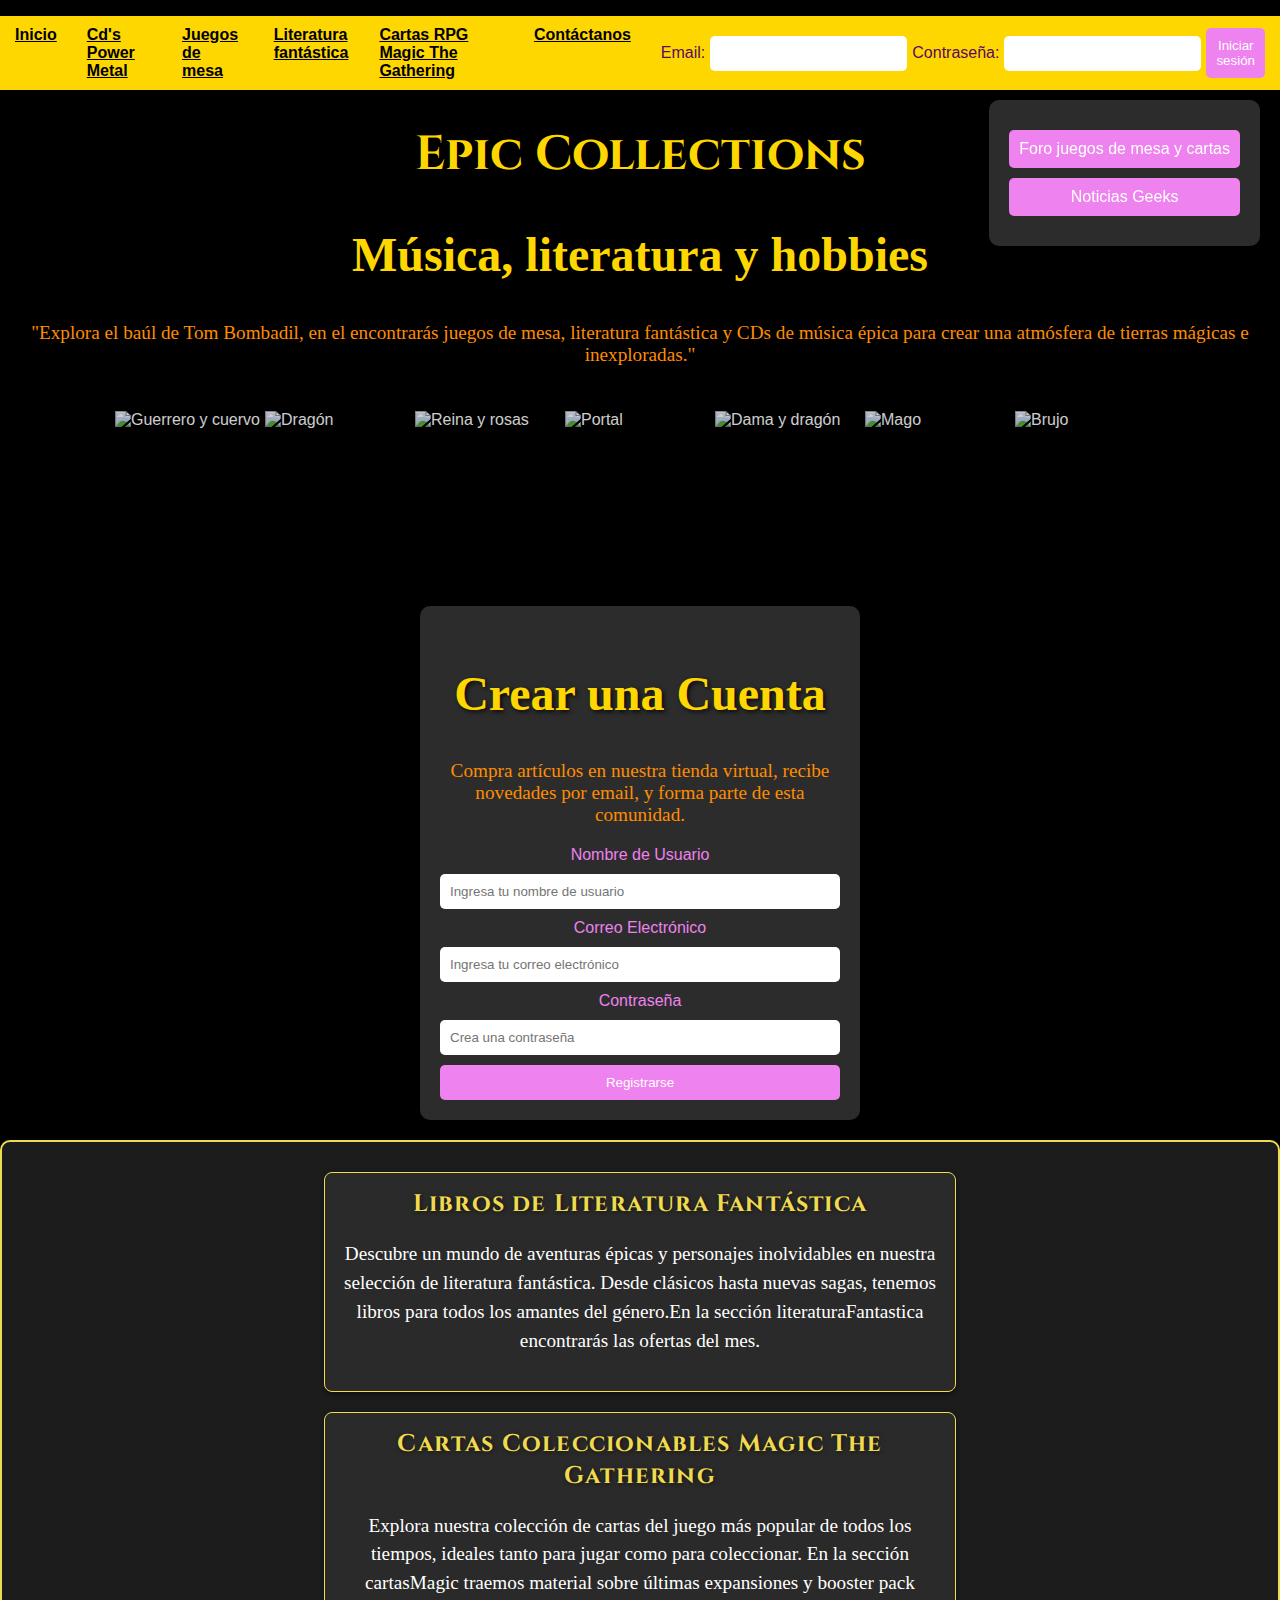
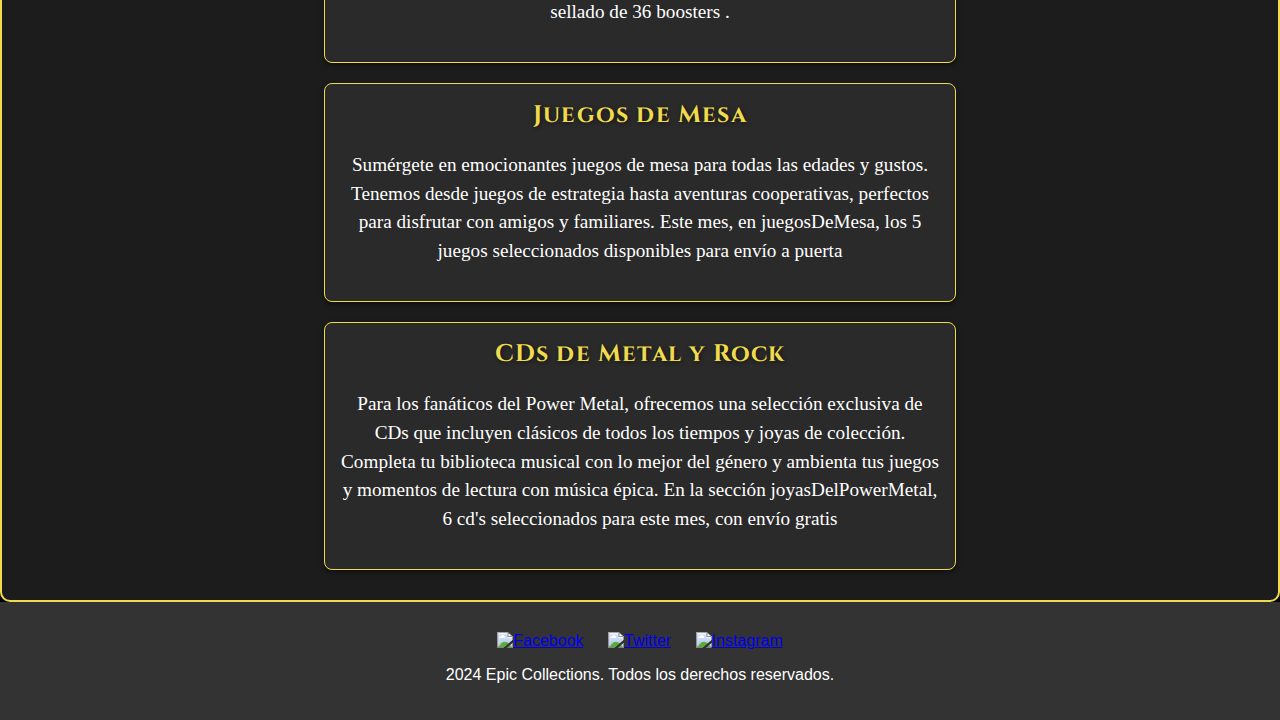
==== index.html @ 6d38829a "Subiendo página" ====
<!DOCTYPE html>
<html lang="es">
  <head>
    <title>Epic Collections</title>
    <link rel="stylesheet" href="styles.css" />
    <link
      href="https://fonts.googleapis.com/css2?family=Cinzel:wght@700&display=swap"
      rel="stylesheet"
    />
    <meta charset="UTF-8" />
    <meta name="viewport" content="width=device-width, initial-scale=1.0" />
    <meta
      name="description"
      content="esta página trata sobre compra y venta de coleccionables y hobbies"
    />
    <meta name="keywords" content="cds,juegos,cartas,colecciones" />
    <meta name="author" content="Ing.Tomas" />
  </head>
  <body>
    <header>
      <nav>
        <ul class="nav-bar">
          <li><a href="index.html">Inicio</a></li>
          <li><a href="cdsMetal&Rock.html">Cd's Power Metal</a></li>
          <li><a href="juegosDeMesa.html">Juegos de mesa</a></li>
          <li><a href="literaturaFantastica.html">Literatura fantástica</a></li>
          <li>
            <a href="cartasColeccionables.html"
              >Cartas RPG Magic The Gathering</a
            >
          </li>
          <li><a href="Contactanos.html">Contáctanos</a></li>
          <li class="login-container">
            <form id="login-form">
              <label for="email">Email:</label>
              <input type="email" id="email" name="email" required />
              <label for="password">Contraseña:</label>
              <input type="password" id="password" name="password" required />
              <button type="submit">Iniciar sesión</button>
            </form>
          </li>
        </ul>
      </nav>
    </header>
    <main>
      <h1 class="title">Epic Collections</h1>
      <h2 class="h2">Música, literatura y hobbies</h2>
      <p class="parrafo">
        "Explora el baúl de Tom Bombadil, en el encontrarás juegos de mesa,
        literatura fantástica y CDs de música épica para crear una atmósfera de
        tierras mágicas e inexploradas."
      </p>
      <section class="gallery">
        <img
          class="gallery__a"
          src="/Users/usuario/Desktop/curso front 2024/proyecto/images/a.jpg"
          alt="Guerrero y cuervo"
        />
        <img
          class="gallery__a"
          src="/Users/usuario/Desktop/curso front 2024/proyecto/images/b.jpg"
          alt="Dragón"
        />
        <img
          class="gallery__a"
          src="/Users/usuario/Desktop/curso front 2024/proyecto/images/c.jpg"
          alt="Reina y rosas"
        />
        <img
          class="gallery__a"
          src="/Users/usuario/Desktop/curso front 2024/proyecto/images/d.jpg"
          alt="Portal"
        />
        <img
          class="gallery__a"
          src="/Users/usuario/Desktop/curso front 2024/proyecto/images/e.jpg"
          alt="Dama y dragón"
        />
        <img
          class="gallery__a"
          src="/Users/usuario/Desktop/curso front 2024/proyecto/images/f.jpg"
          alt="Mago"
        />
        <img
          class="gallery__a"
          src="/Users/usuario/Desktop/curso front 2024/proyecto/images/i.jpg"
          alt="Brujo"
        />
      </section>

      <section id="registro">
        <h2 class="h2">Crear una Cuenta</h2>
        <p class="parrafo">
          Compra artículos en nuestra tienda virtual, recibe novedades por
          email, y forma parte de esta comunidad.
        </p>
        <form
          action="https://formspree.io/f/xeoqaezz"
          method="post"
          class="form-registro"
        >
          <label for="username">Nombre de Usuario</label>
          <input
            type="text"
            id="username"
            name="username"
            placeholder="Ingresa tu nombre de usuario"
            required
          />

          <label for="email">Correo Electrónico</label>
          <input
            type="email"
            id="email"
            name="email"
            placeholder="Ingresa tu correo electrónico"
            required
          />

          <label for="password">Contraseña</label>
          <input
            type="password"
            id="password"
            name="password"
            placeholder="Crea una contraseña"
            required
          />

          <button type="submit">Registrarse</button>
        </form>
      </section>

      <section id="categorias">
        <article>
          <h3 class="h3">Libros de Literatura Fantástica</h3>
          <p class="parrafo">
            Descubre un mundo de aventuras épicas y personajes inolvidables en
            nuestra selección de literatura fantástica. Desde clásicos hasta
            nuevas sagas, tenemos libros para todos los amantes del género.En la
            sección literaturaFantastica encontrarás las ofertas del mes.
          </p>
        </article>

        <article>
          <h3>Cartas Coleccionables Magic The Gathering</h3>
          <p class="parrafo">
            Explora nuestra colección de cartas del juego más popular de todos
            los tiempos, ideales tanto para jugar como para coleccionar. En la
            sección cartasMagic traemos material sobre últimas expansiones y
            booster pack sellado de 36 boosters .
          </p>
        </article>

        <article>
          <h3>Juegos de Mesa</h3>
          <p class="parrafo">
            Sumérgete en emocionantes juegos de mesa para todas las edades y
            gustos. Tenemos desde juegos de estrategia hasta aventuras
            cooperativas, perfectos para disfrutar con amigos y familiares. Este
            mes, en juegosDeMesa, los 5 juegos seleccionados disponibles para
            envío a puerta
          </p>
        </article>

        <article>
          <h3>CDs de Metal y Rock</h3>
          <p class="parrafo">
            Para los fanáticos del Power Metal, ofrecemos una selección
            exclusiva de CDs que incluyen clásicos de todos los tiempos y joyas
            de colección. Completa tu biblioteca musical con lo mejor del género
            y ambienta tus juegos y momentos de lectura con música épica. En la
            sección joyasDelPowerMetal, 6 cd's seleccionados para este mes, con
            envío gratis
          </p>
        </article>
      </section>
    </main>

    <aside id="aside">
      <a
        href="https://www.mediavida.com/foro/juegos-mesa-rol"
        target="_blank"
        class="button"
        >Foro juegos de mesa y cartas</a
      >
      <a
        href="https://culturageek.com.ar/category/tecnoticias/"
        target="_blank"
        class="button"
        >Noticias Geeks</a
      >
    </aside>

    <footer class="footer">
        <div class="social-media">
            <a href="https://www.facebook.com" target="_blank"><img src="/Users/usuario/Desktop/curso front 2024/proyecto/images/facebook.png" alt="Facebook"></a>
            <a href="https://www.twitter.com" target="_blank"><img src="/Users/usuario/Desktop/curso front 2024/proyecto/images/gorjeo.png" alt="Twitter"></a>
            <a href="https://www.instagram.com" target="_blank"><img src="/Users/usuario/Desktop/curso front 2024/proyecto/images/instagram.png" alt="Instagram"></a>
            
        </div>
      <p class="parrafoFinal">
        2024 Epic Collections. Todos los derechos reservados.
    </footer>
  </body>
</html>
---- styles.css ----
header {
    background-color: #000;
}

.nav-bar {
    list-style: none;
    display: flex;
    justify-content: center;
    padding: 10px 0;
    background-color: #FFD700;
}

.nav-bar li {
    margin: 0 15px;
}

.nav-bar a {
    text-decoration: underline;
    color: #000;
    font-weight: bold;
    transition: color 0.3s;
}

.nav-bar a:hover {
    color: #FF4500;
}

@media (max-width: 768px) {
    .nav-bar {
        flex-direction: column;
        align-items: center;
    }

    .nav-bar li {
        margin: 10px 0;
    }
}

.login-container {
    display: flex;
    align-items: center;
}

#login-form {
    display: flex;
    flex-direction: row;
    align-items: center;
    gap: 5px;
}

@media (max-width: 600px) {
    #login-form {
        flex-direction: column; 
        align-items: stretch; 
    }

    input, button {
        width: 100%; 
        margin-bottom: 10px; 
    }
}

#login-form label {
    color: rgb(90, 9, 90);
}

input {
    padding: 5px;
}

button {
    padding: 5px 10px;
}


@media (min-width: 601px) and (max-width: 900px) {
    #login-form {
        flex-direction: row; 
        gap: 10px; 
    }

    input, button {
        width: auto; 
    }
}

.gallery {
    display: flex;
    justify-content: center;
    align-items: center;
    width: 100%;
    height: 200px;
    overflow-x: auto;
}

.gallery__a {
    width: 150px;
    height: 150px;
    object-fit: cover;
    opacity: 0.8;
    transition: width 0.5s ease, opacity 0.5s ease;
    margin: 0;
}

.gallery__a:hover {
    width: 300px;
    opacity: 1;
    filter: contrast(120%);
}

body {
    background-color: black;
    color: white;
    margin: 0;
    font-family: Arial, sans-serif;
}

h1 {
    font-family: 'Cinzel', serif;
    font-size: 3em;
    text-align: center;
    color: gold;
    text-shadow: 2px 2px 4px rgba(0, 0, 0, 0.8);
    animation: epicMovement 2s infinite alternate;
}

@keyframes epicMovement {
    0% {
        transform: translateY(0);
    }

    100% {
        transform: translateY(-10px);
    }
}

.h2 {

    font-family: 'Times new roman', serif;
    font-size: 3em;
    text-align: center;
    color: gold;
    text-shadow: 2px 2px 4px rgba(0, 0, 0, 0.8);
}

.parrafo {
    text-align: center;
    font-family: 'Georgia', 'Times New Roman', serif;
    color: #FF8C00;
    font-size: 1.2em;
    margin: 20px 0;

}

#registro {
    background-color: #2c2c2c;
    color: white;
    border-radius: 10px;
    box-shadow: 0 4px 10px rgba(0, 0, 0, 0.5);
    padding: 20px;
    max-width: 400px;
    margin: 20px auto;
    text-align: center;
}

.form-registro {
    display: flex;
    flex-direction: column;
    gap: 10px;
}

label {
    color: violet;
}

input {
    padding: 10px;
    border: none;
    border-radius: 5px;
}

button {
    padding: 10px;
    background-color: violet;
    color: white;
    border: none;
    border-radius: 5px;
    cursor: pointer;
}

button:hover {
    background-color: #7f7fff;
}

#categorias {
    display: flex;
    flex-direction: column;
    align-items: center;
    padding: 20px;
    background-color: #1c1c1c;
    border: 2px solid #f0db4f;
    border-radius: 10px;
}

#categorias article {
    background-color: #2a2a2a;
    border: 1px solid #f0db4f;
    border-radius: 8px;
    padding: 15px;
    text-align: center;
    color: white;
    box-shadow: 0 2px 5px rgba(0, 0, 0, 0.5);
    width: 100%;
    max-width: 600px;
    margin: 10px 0;
}

#categorias h3 {
    color: #f0db4f;
    margin-bottom: 10px;
}

#categorias p {
    color: #ffffff;
    line-height: 1.5;
}

@media (max-width: 600px) {
    #categorias {
        padding: 10px;
    }

    #categorias article {
        padding: 10px;
    }
}


#aside {
    background-color: #2c2c2c;
    color: white;
    border-radius: 10px;
    box-shadow: 0 4px 10px rgba(0, 0, 0, 0.5);
    padding: 20px;
    max-width: 300px;
    position: fixed;
    top: 100px;
    right: 20px;
}

.button {
    display: block;
    padding: 10px;
    margin: 10px 0;
    background-color: violet;
    color: white;
    text-align: center;
    border-radius: 5px;
    text-decoration: none;
    transition: background-color 0.3s;
}

.button:hover {
    background-color: #7f7fff;
}

@media (max-width: 600px) {
    #aside {
        position: relative;
        max-width: none;
        margin: 0 auto;
        top: 20px;
        right: 0;
        width: 90%;
    }
}

.pieDePagina {
    background-color: #1c1c1c;
    color: #f0db4f;
    text-align: center;
    padding: 20px;
    position: relative;
    bottom: 0;
    width: 100%;
    box-shadow: 0 -2px 5px rgba(0, 0, 0, 0.5);
}




.articulo-genero {
    max-width: 100%;
    margin: 20px auto;
    padding: 20px;
    background-color: #333;
    border: 2px solid #555;
    border-radius: 10px;
    box-shadow: 0 4px 8px rgba(0, 0, 0, 0.5);
    color: #ddd;
    text-align: center;
}

.articulo-genero h3 {
    color: #ffae42;
    font-size: 24px;
    margin-bottom: 15px;
}

.articulo-genero p {
    font-size: 16px;
    line-height: 1.6;
    color: #ccc;
}

@media (max-width: 768px) {
    .articulo-genero {
        padding: 15px;
    }

    .articulo-genero h3 {
        font-size: 20px;
    }

    .articulo-genero p {
        font-size: 14px;
    }
}

#cds {
    display: flex;
    flex-direction: column;
    gap: 20px;
    padding: 20px;
}

.cd {
    display: flex;
    flex-direction: column;
    background-color: #222;
    border-radius: 8px;
    box-shadow: 0 4px 8px rgba(0, 0, 0, 0.5);
    padding: 15px;
    width: 100%;
}

.cd-header {
    display: flex;
    align-items: center;
    gap: 15px;
}

.cd-header img {
    width: 100px;
    border-radius: 8px;
}

.cd-header h3 {
    color: #ffb700;
    font-size: 1.2em;
    margin: 0;
}

.reseña {
    background-color: #333;
    border: 2px solid #555;
    border-radius: 5px;
    padding: 10px;
    margin: 15px 0;
}

.reseña p {
    font-size: 0.9em;
    color: #ccc;
}

.precio {
    display: flex;
    align-items: center;
    justify-content: space-between;
}

.precio p {
    color: #ff5733;
    font-size: 1.2em;
    font-weight: bold;
}

.precio button {
    background-color: #ffb700;
    border: none;
    border-radius: 5px;
    color: #000;
    padding: 8px 15px;
    cursor: pointer;
    transition: background 0.3s;
}

.precio button:hover {
    background-color: #ff5733;
    color: #fff;
}

@media (max-width: 768px) {
    .cd-header, .precio {
        flex-direction: column;
        text-align: center;
    }
}



#libros {
    display: flex;
    flex-direction: column;
    gap: 20px;
    padding: 20px;
}

.libro {
    display: flex;
    flex-direction: column;
    background-color: #222;
    border-radius: 8px;
    box-shadow: 0 4px 8px rgba(0, 0, 0, 0.5);
    padding: 15px;
    width: 100%;
}

.lib-header {
    display: flex;
    align-items: center;
    gap: 15px;
}

.lib-header img {
    width: 100px;
    border-radius: 8px;
}

.lib-header h3 {
    color: #ffb700;
    font-size: 1.2em;
    margin: 0;
}

.reseña {
    background-color: #333;
    border: 2px solid #555;
    border-radius: 5px;
    padding: 10px;
    margin: 15px 0;
}

.reseña p {
    font-size: 0.9em;
    color: #ccc;
}

.precio {
    display: flex;
    align-items: center;
    justify-content: space-between;
}

.precio p {
    color: #ff5733;
    font-size: 1.2em;
    font-weight: bold;
}

.precio button {
    background-color: #ffb700;
    border: none;
    border-radius: 5px;
    color: #000;
    padding: 8px 15px;
    cursor: pointer;
    transition: background 0.3s;
}

.precio button:hover {
    background-color: #ff5733;
    color: #fff;
}

@media (max-width: 768px) {
    .cd-header, .precio {
        flex-direction: column;
        text-align: center;
    }
}


#Juegos {
    display: flex;
    flex-direction: column;
    gap: 20px;
    padding: 20px;
    width: 100%;
}

.juego {
    display: flex;
    flex-direction: column;
    background-color: #222;
    border-radius: 8px;
    box-shadow: 0 4px 8px rgba(0, 0, 0, 0.5);
    padding: 15px;
    width: 100%;
    box-sizing: border-box;
}

.game-header {
    display: flex;
    align-items: center;
    gap: 15px;
}

.game-header img {
    width: 90px;
    border-radius: 8px;
}

.game-header h3 {
    color: #ffb700;
    font-size: 1.3em;
    margin: 0;
    font-family: 'Courier New', Courier, monospace;
}

.reseña {
    background-color: #333;
    border: 2px solid #555;
    border-radius: 5px;
    padding: 10px;
    margin-top: 10px;
}

.reseña p {
    font-size: 0.9em;
    color: #ccc;
}

.precio {
    display: flex;
    align-items: center;
    justify-content: space-between;
    margin-top: 15px;
}

.precio p {
    color: #ff5733;
    font-size: 1.2em;
    font-weight: bold;
}

.precio button {
    background-color: #ffb700;
    border: none;
    border-radius: 5px;
    color: #000;
    padding: 8px 15px;
    cursor: pointer;
    transition: background 0.3s;
}

.precio button:hover {
    background-color: #ff5733;
    color: #fff;
}

@media (max-width: 768px) {
    .game-header, .precio {
        flex-direction: column;
        text-align: center;
    }

    .game-header img {
        width: 70px;
    }
}


#cards {
    display: flex;
    flex-direction: column;
    gap: 20px;
    padding: 20px;
    width: 100%;
}

.card {
    display: flex;
    flex-direction: column;
    background-color: #222;
    border-radius: 8px;
    box-shadow: 0 4px 8px rgba(0, 0, 0, 0.5);
    padding: 15px;
    width: 100%;
    box-sizing: border-box;
    margin-bottom: 20px;
}

.card-header {
    display: flex;
    align-items: center;
    gap: 15px;
}

.card-header img {
    width: 90px;
    border-radius: 8px;
}

.card-header h3 {
    color: #ffb700;
    font-size: 1.3em;
    margin: 0;
    font-family: 'Courier New', Courier, monospace;
}

.card-header p {
    font-size: 0.9em;
    color: #ccc;
    margin-top: 5px;
}

.precio {
    display: flex;
    align-items: center;
    justify-content: space-between;
    margin-top: 15px;
}

.precio p {
    color: #ff5733;
    font-size: 1.2em;
    font-weight: bold;
}

.precio button {
    background-color: #ffb700;
    border: none;
    border-radius: 5px;
    color: #000;
    padding: 8px 15px;
    cursor: pointer;
    transition: background 0.3s;
}

.precio button:hover {
    background-color: #ff5733;
    color: #fff;
}

@media (max-width: 768px) {
    .card-header, .precio {
        flex-direction: column;
        text-align: center;
    }

    .card-header img {
        width: 70px;
    }
}


h3 {
    font-family: 'Cinzel', serif;
    color: #ffb700;
    font-size: 1.5em;
    font-weight: 700;
    text-shadow: 1px 1px 4px rgba(0, 0, 0, 0.6);
    letter-spacing: 0.05em;
    margin: 0;
    transition: transform 0.3s ease, color 0.3s ease;
}

h3:hover {
    color: #ff8c00;
    transform: scale(1.05);
}


.contact-form {
    background-color: #f9f9f9; 
    border: 2px solid #ccc; 
    border-radius: 10px; 
    padding: 20px; 
    max-width: 400px; 
    margin: 20px auto; 
    box-shadow: 0 2px 10px rgba(0, 0, 0, 0.1);
}

.contact-form h2 {
    color: #333; 
}

.contact-form label {
    font-weight: bold; 
    margin-top: 10px; 
    display: block; 
}

.contact-form input,
.contact-form textarea {
    width: 100%; 
    padding: 10px; 
    margin-top: 5px; 
    border: 1px solid #ccc; 
    border-radius: 5px; 
    box-sizing: border-box; 
}

.contact-form button {
    background-color: #5cb85c; 
    color: white; 
    border: none; 
    padding: 10px; 
    border-radius: 5px; 
    cursor: pointer; 
    margin-top: 10px; 
    width: 100%; 
}

.contact-form button:hover {
    background-color: #4cae4c; 
}

.footer {
    margin-top: auto; 
    background-color: #333; 
    color: white; 
    text-align: center; 
    padding: 20px; 
}

.social-media {
    margin: 10px 0; 
}

.social-media img {
    width: 30px; 
    height: 30px; 
    margin: 0 10px; 
}

.map-container {
    flex: 1; 
    display: flex;
    justify-content: center;
}

.map-container iframe {
    max-width: 100%; 
    height: 250px; 
}

.final {

    text-align: center;
}
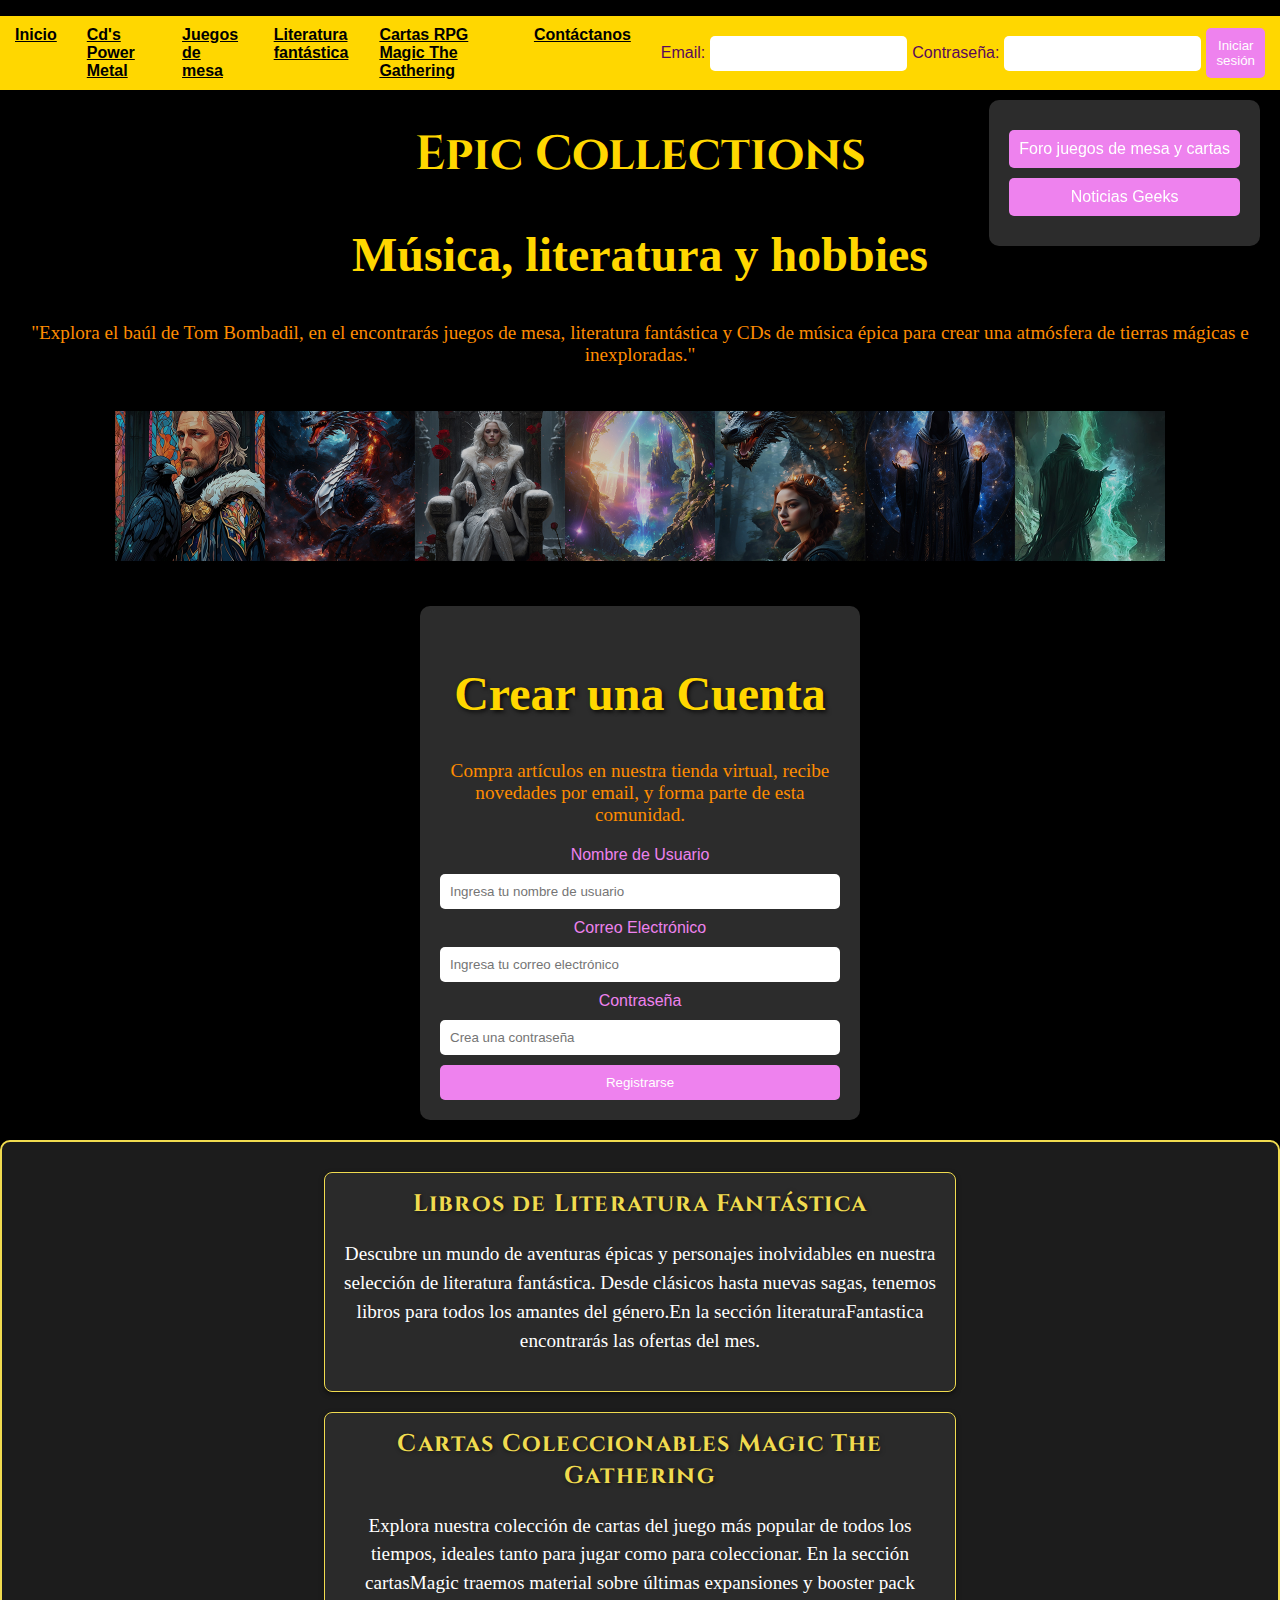
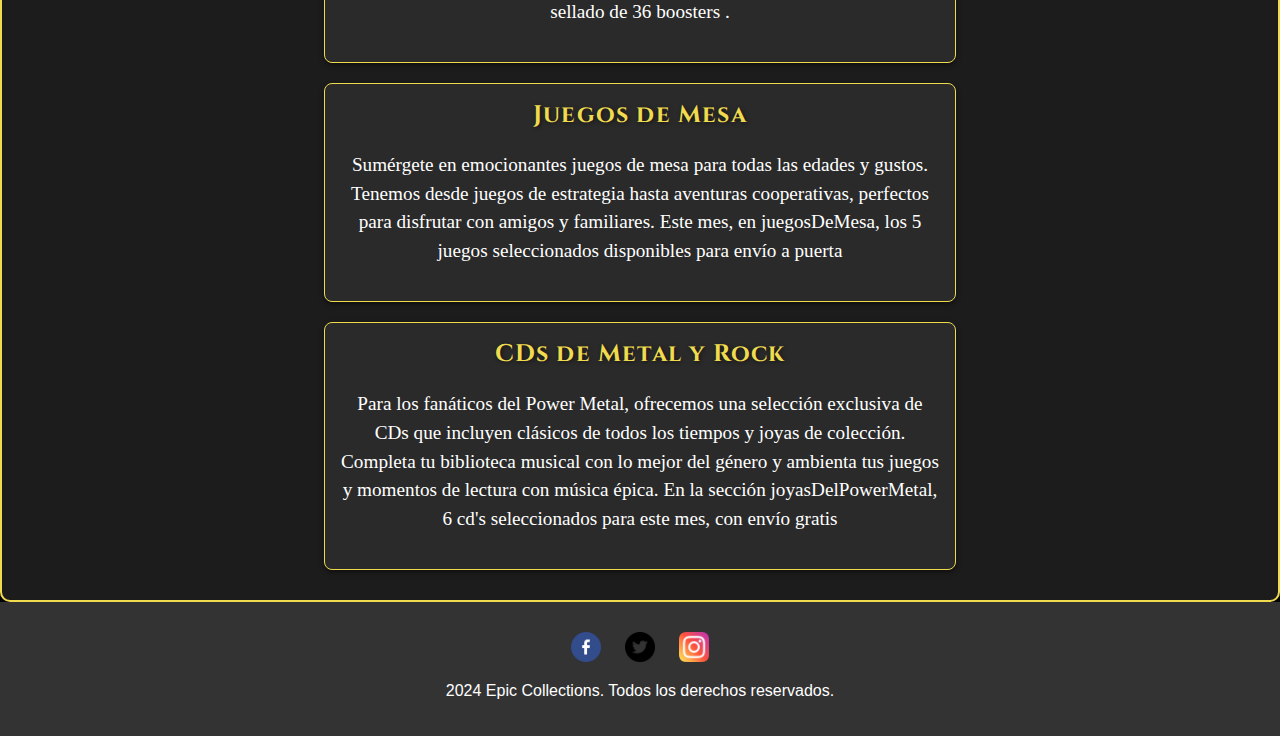
==== commit 7b78714c: "Update index.html" ====
--- a/index.html
+++ b/index.html
@@ -53,37 +53,37 @@
       <section class="gallery">
         <img
           class="gallery__a"
-          src="/Users/usuario/Desktop/curso front 2024/proyecto/images/a.jpg"
+          src="a.jpg"
           alt="Guerrero y cuervo"
         />
         <img
           class="gallery__a"
-          src="/Users/usuario/Desktop/curso front 2024/proyecto/images/b.jpg"
+          src="b.jpg"
           alt="Dragón"
         />
         <img
           class="gallery__a"
-          src="/Users/usuario/Desktop/curso front 2024/proyecto/images/c.jpg"
+          src="c.jpg"
           alt="Reina y rosas"
         />
         <img
           class="gallery__a"
-          src="/Users/usuario/Desktop/curso front 2024/proyecto/images/d.jpg"
+          src="d.jpg"
           alt="Portal"
         />
         <img
           class="gallery__a"
-          src="/Users/usuario/Desktop/curso front 2024/proyecto/images/e.jpg"
+          src="e.jpg"
           alt="Dama y dragón"
         />
         <img
           class="gallery__a"
-          src="/Users/usuario/Desktop/curso front 2024/proyecto/images/f.jpg"
+          src="f.jpg"
           alt="Mago"
         />
         <img
           class="gallery__a"
-          src="/Users/usuario/Desktop/curso front 2024/proyecto/images/i.jpg"
+          src="i.jpg"
           alt="Brujo"
         />
       </section>
@@ -193,9 +193,9 @@
 
     <footer class="footer">
         <div class="social-media">
-            <a href="https://www.facebook.com" target="_blank"><img src="/Users/usuario/Desktop/curso front 2024/proyecto/images/facebook.png" alt="Facebook"></a>
-            <a href="https://www.twitter.com" target="_blank"><img src="/Users/usuario/Desktop/curso front 2024/proyecto/images/gorjeo.png" alt="Twitter"></a>
-            <a href="https://www.instagram.com" target="_blank"><img src="/Users/usuario/Desktop/curso front 2024/proyecto/images/instagram.png" alt="Instagram"></a>
+            <a href="https://www.facebook.com" target="_blank"><img src="facebook.png" alt="Facebook"></a>
+            <a href="https://www.twitter.com" target="_blank"><img src="gorjeo.png" alt="Twitter"></a>
+            <a href="https://www.instagram.com" target="_blank"><img src="instagram.png" alt="Instagram"></a>
             
         </div>
       <p class="parrafoFinal">
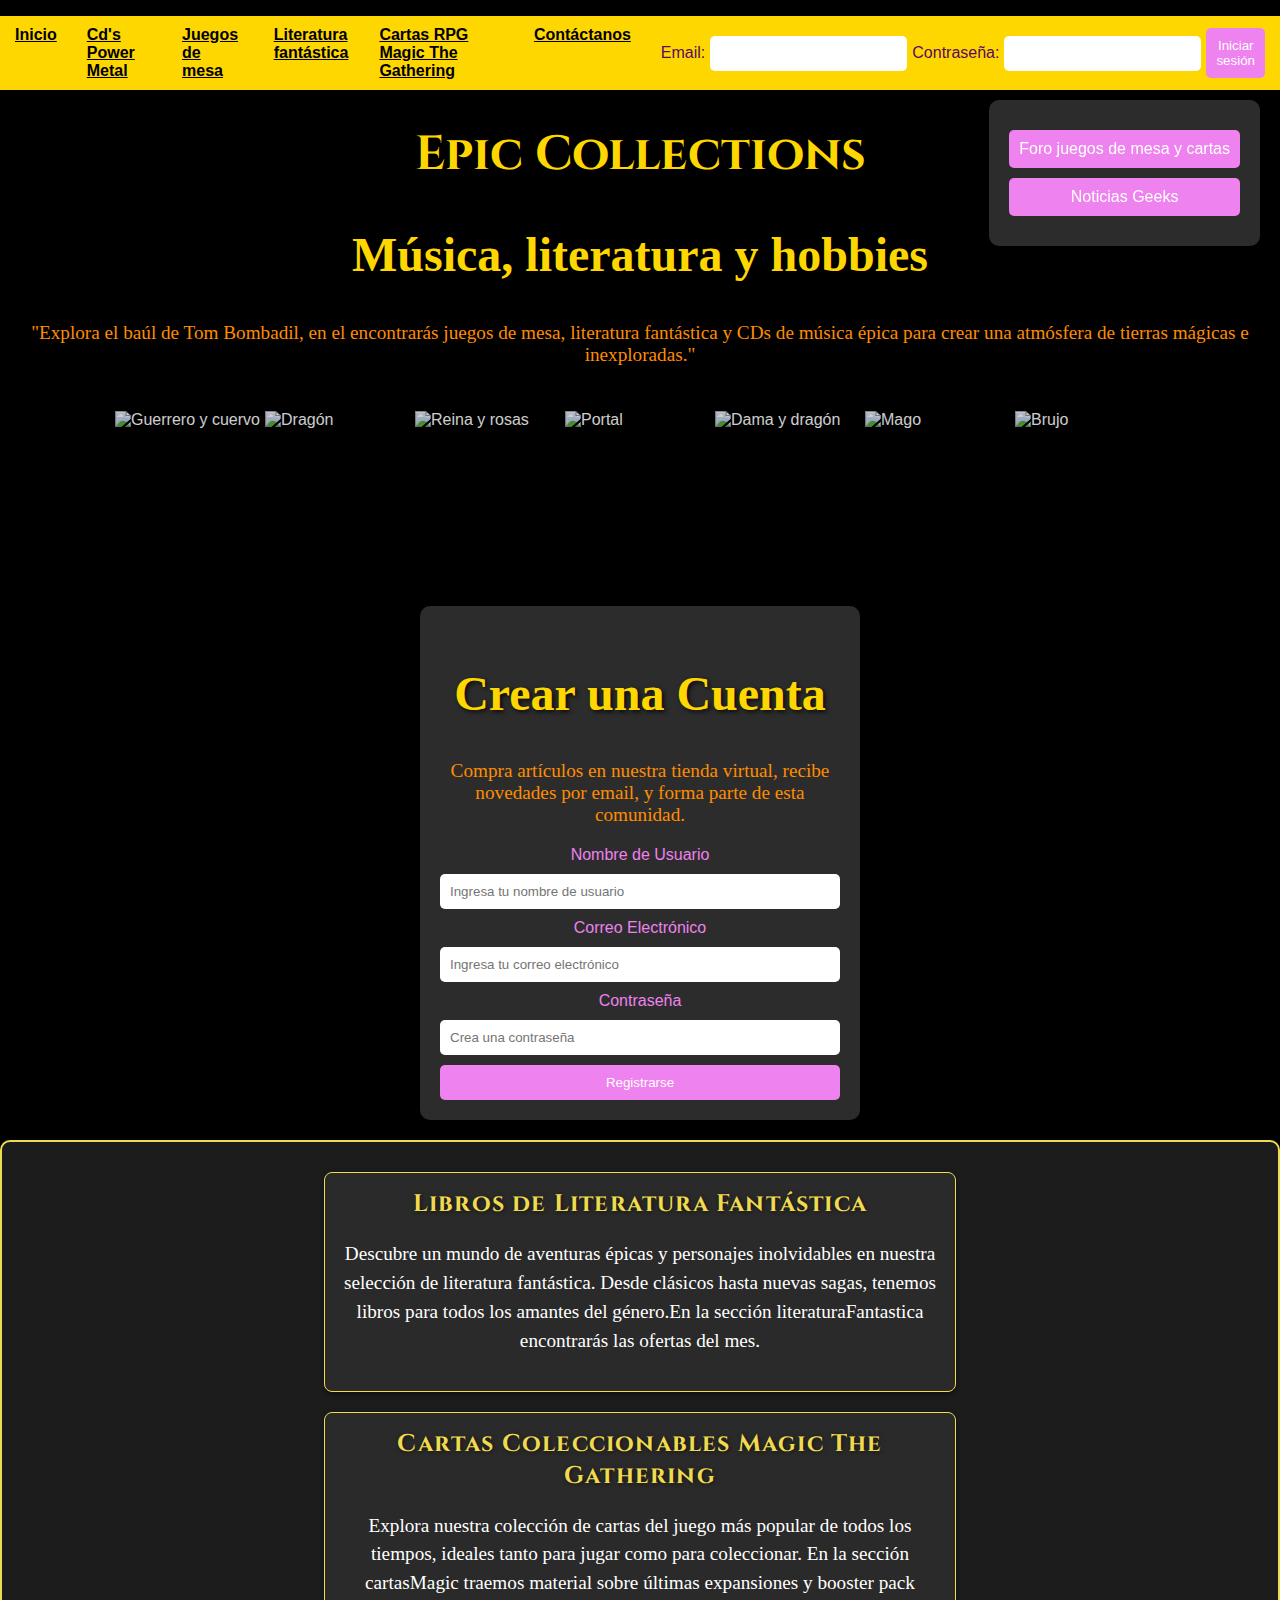
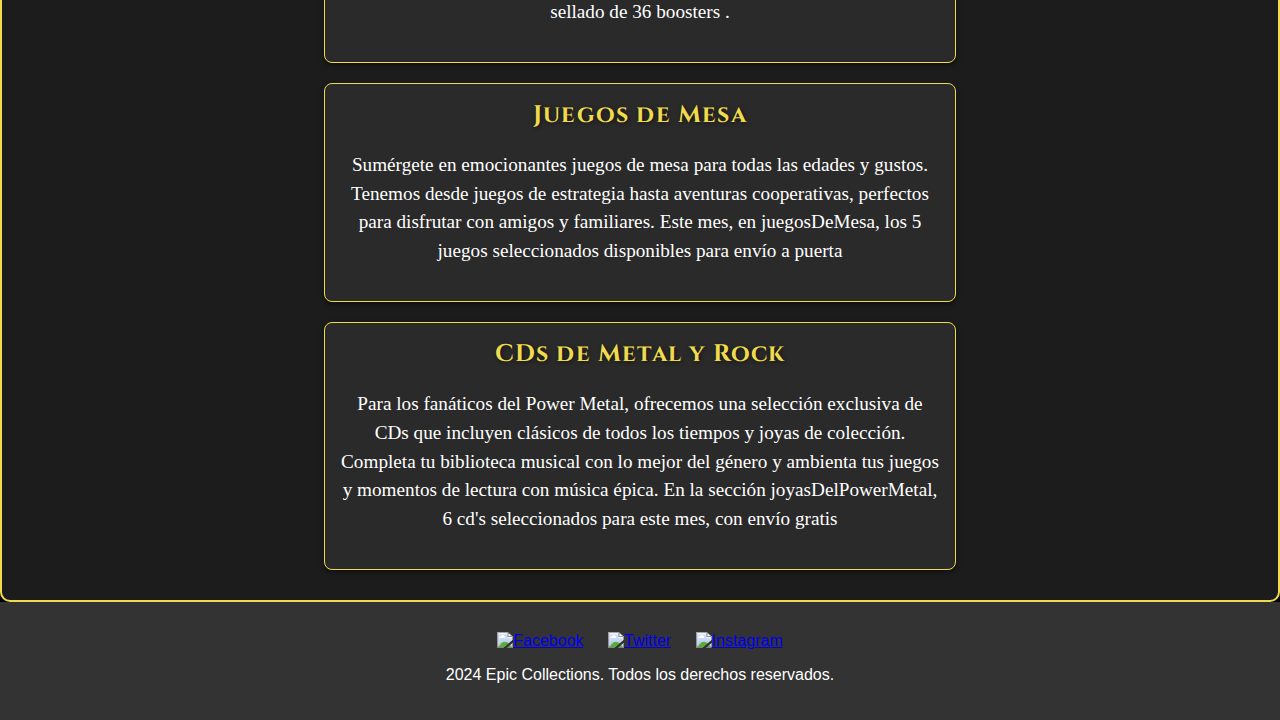
==== commit 45984e83: "Update index.html" ====
--- a/index.html
+++ b/index.html
@@ -2,19 +2,13 @@
 <html lang="es">
   <head>
     <title>Epic Collections</title>
-    <link rel="stylesheet" href="styles.css" />
-    <link
-      href="https://fonts.googleapis.com/css2?family=Cinzel:wght@700&display=swap"
-      rel="stylesheet"
-    />
-    <meta charset="UTF-8" />
-    <meta name="viewport" content="width=device-width, initial-scale=1.0" />
-    <meta
-      name="description"
-      content="esta página trata sobre compra y venta de coleccionables y hobbies"
-    />
-    <meta name="keywords" content="cds,juegos,cartas,colecciones" />
-    <meta name="author" content="Ing.Tomas" />
+    <link rel="stylesheet" href="styles.css">
+    <link href="https://fonts.googleapis.com/css2?family=Cinzel:wght@700&display=swap" rel="stylesheet">
+    <meta charset="UTF-8">
+    <meta name="viewport" content="width=device-width, initial-scale=1.0">
+    <meta name="description" content="esta página trata sobre compra y venta de coleccionables y hobbies">
+    <meta name="keywords" content="cds,juegos,cartas,colecciones">
+    <meta name="author" content="Ing.Tomas">
   </head>
   <body>
     <header>
@@ -24,18 +18,14 @@
           <li><a href="cdsMetal&Rock.html">Cd's Power Metal</a></li>
           <li><a href="juegosDeMesa.html">Juegos de mesa</a></li>
           <li><a href="literaturaFantastica.html">Literatura fantástica</a></li>
-          <li>
-            <a href="cartasColeccionables.html"
-              >Cartas RPG Magic The Gathering</a
-            >
-          </li>
+          <li><a href="cartasColeccionables.html">Cartas RPG Magic The Gathering</a></li>
           <li><a href="Contactanos.html">Contáctanos</a></li>
           <li class="login-container">
             <form id="login-form">
               <label for="email">Email:</label>
-              <input type="email" id="email" name="email" required />
+              <input type="email" id="email" name="email" required>
               <label for="password">Contraseña:</label>
-              <input type="password" id="password" name="password" required />
+              <input type="password" id="password" name="password" required>
               <button type="submit">Iniciar sesión</button>
             </form>
           </li>
@@ -51,85 +41,30 @@
         tierras mágicas e inexploradas."
       </p>
       <section class="gallery">
-        <img
-          class="gallery__a"
-          src="a.jpg"
-          alt="Guerrero y cuervo"
-        />
-        <img
-          class="gallery__a"
-          src="b.jpg"
-          alt="Dragón"
-        />
-        <img
-          class="gallery__a"
-          src="c.jpg"
-          alt="Reina y rosas"
-        />
-        <img
-          class="gallery__a"
-          src="d.jpg"
-          alt="Portal"
-        />
-        <img
-          class="gallery__a"
-          src="e.jpg"
-          alt="Dama y dragón"
-        />
-        <img
-          class="gallery__a"
-          src="f.jpg"
-          alt="Mago"
-        />
-        <img
-          class="gallery__a"
-          src="i.jpg"
-          alt="Brujo"
-        />
+        <img class="gallery__a" src="images/a.jpg" alt="Guerrero y cuervo">
+        <img class="gallery__a" src="images/b.jpg" alt="Dragón">
+        <img class="gallery__a" src="images/c.jpg" alt="Reina y rosas">
+        <img class="gallery__a" src="images/d.jpg" alt="Portal">
+        <img class="gallery__a" src="images/e.jpg" alt="Dama y dragón">
+        <img class="gallery__a" src="images/f.jpg" alt="Mago">
+        <img class="gallery__a" src="images/i.jpg" alt="Brujo">
       </section>
-
       <section id="registro">
         <h2 class="h2">Crear una Cuenta</h2>
         <p class="parrafo">
           Compra artículos en nuestra tienda virtual, recibe novedades por
           email, y forma parte de esta comunidad.
         </p>
-        <form
-          action="https://formspree.io/f/xeoqaezz"
-          method="post"
-          class="form-registro"
-        >
+        <form action="https://formspree.io/f/xeoqaezz" method="post" class="form-registro">
           <label for="username">Nombre de Usuario</label>
-          <input
-            type="text"
-            id="username"
-            name="username"
-            placeholder="Ingresa tu nombre de usuario"
-            required
-          />
-
+          <input type="text" id="username" name="username" placeholder="Ingresa tu nombre de usuario" required>
           <label for="email">Correo Electrónico</label>
-          <input
-            type="email"
-            id="email"
-            name="email"
-            placeholder="Ingresa tu correo electrónico"
-            required
-          />
-
+          <input type="email" id="email" name="email" placeholder="Ingresa tu correo electrónico" required>
           <label for="password">Contraseña</label>
-          <input
-            type="password"
-            id="password"
-            name="password"
-            placeholder="Crea una contraseña"
-            required
-          />
-
+          <input type="password" id="password" name="password" placeholder="Crea una contraseña" required>
           <button type="submit">Registrarse</button>
         </form>
       </section>
-
       <section id="categorias">
         <article>
           <h3 class="h3">Libros de Literatura Fantástica</h3>
@@ -140,7 +75,6 @@
             sección literaturaFantastica encontrarás las ofertas del mes.
           </p>
         </article>
-
         <article>
           <h3>Cartas Coleccionables Magic The Gathering</h3>
           <p class="parrafo">
@@ -150,7 +84,6 @@
             booster pack sellado de 36 boosters .
           </p>
         </article>
-
         <article>
           <h3>Juegos de Mesa</h3>
           <p class="parrafo">
@@ -161,7 +94,6 @@
             envío a puerta
           </p>
         </article>
-
         <article>
           <h3>CDs de Metal y Rock</h3>
           <p class="parrafo">
@@ -175,31 +107,18 @@
         </article>
       </section>
     </main>
-
     <aside id="aside">
-      <a
-        href="https://www.mediavida.com/foro/juegos-mesa-rol"
-        target="_blank"
-        class="button"
-        >Foro juegos de mesa y cartas</a
-      >
-      <a
-        href="https://culturageek.com.ar/category/tecnoticias/"
-        target="_blank"
-        class="button"
-        >Noticias Geeks</a
-      >
+      <a href="https://www.mediavida.com/foro/juegos-mesa-rol" target="_blank" class="button">Foro juegos de mesa y cartas</a>
+      <a href="https://culturageek.com.ar/category/tecnoticias/" target="_blank" class="button">Noticias Geeks</a>
     </aside>
-
     <footer class="footer">
         <div class="social-media">
-            <a href="https://www.facebook.com" target="_blank"><img src="facebook.png" alt="Facebook"></a>
-            <a href="https://www.twitter.com" target="_blank"><img src="gorjeo.png" alt="Twitter"></a>
-            <a href="https://www.instagram.com" target="_blank"><img src="instagram.png" alt="Instagram"></a>
-            
+            <a href="https://www.facebook.com" target="_blank"><img src="images/facebook.png" alt="Facebook"></a>
+            <a href="https://www.twitter.com" target="_blank"><img src="images/gorjeo.png" alt="Twitter"></a>
+            <a href="https://www.instagram.com" target="_blank"><img src="images/instagram.png" alt="Instagram"></a>
         </div>
       <p class="parrafoFinal">
         2024 Epic Collections. Todos los derechos reservados.
     </footer>
   </body>
-</html>
+</html> 
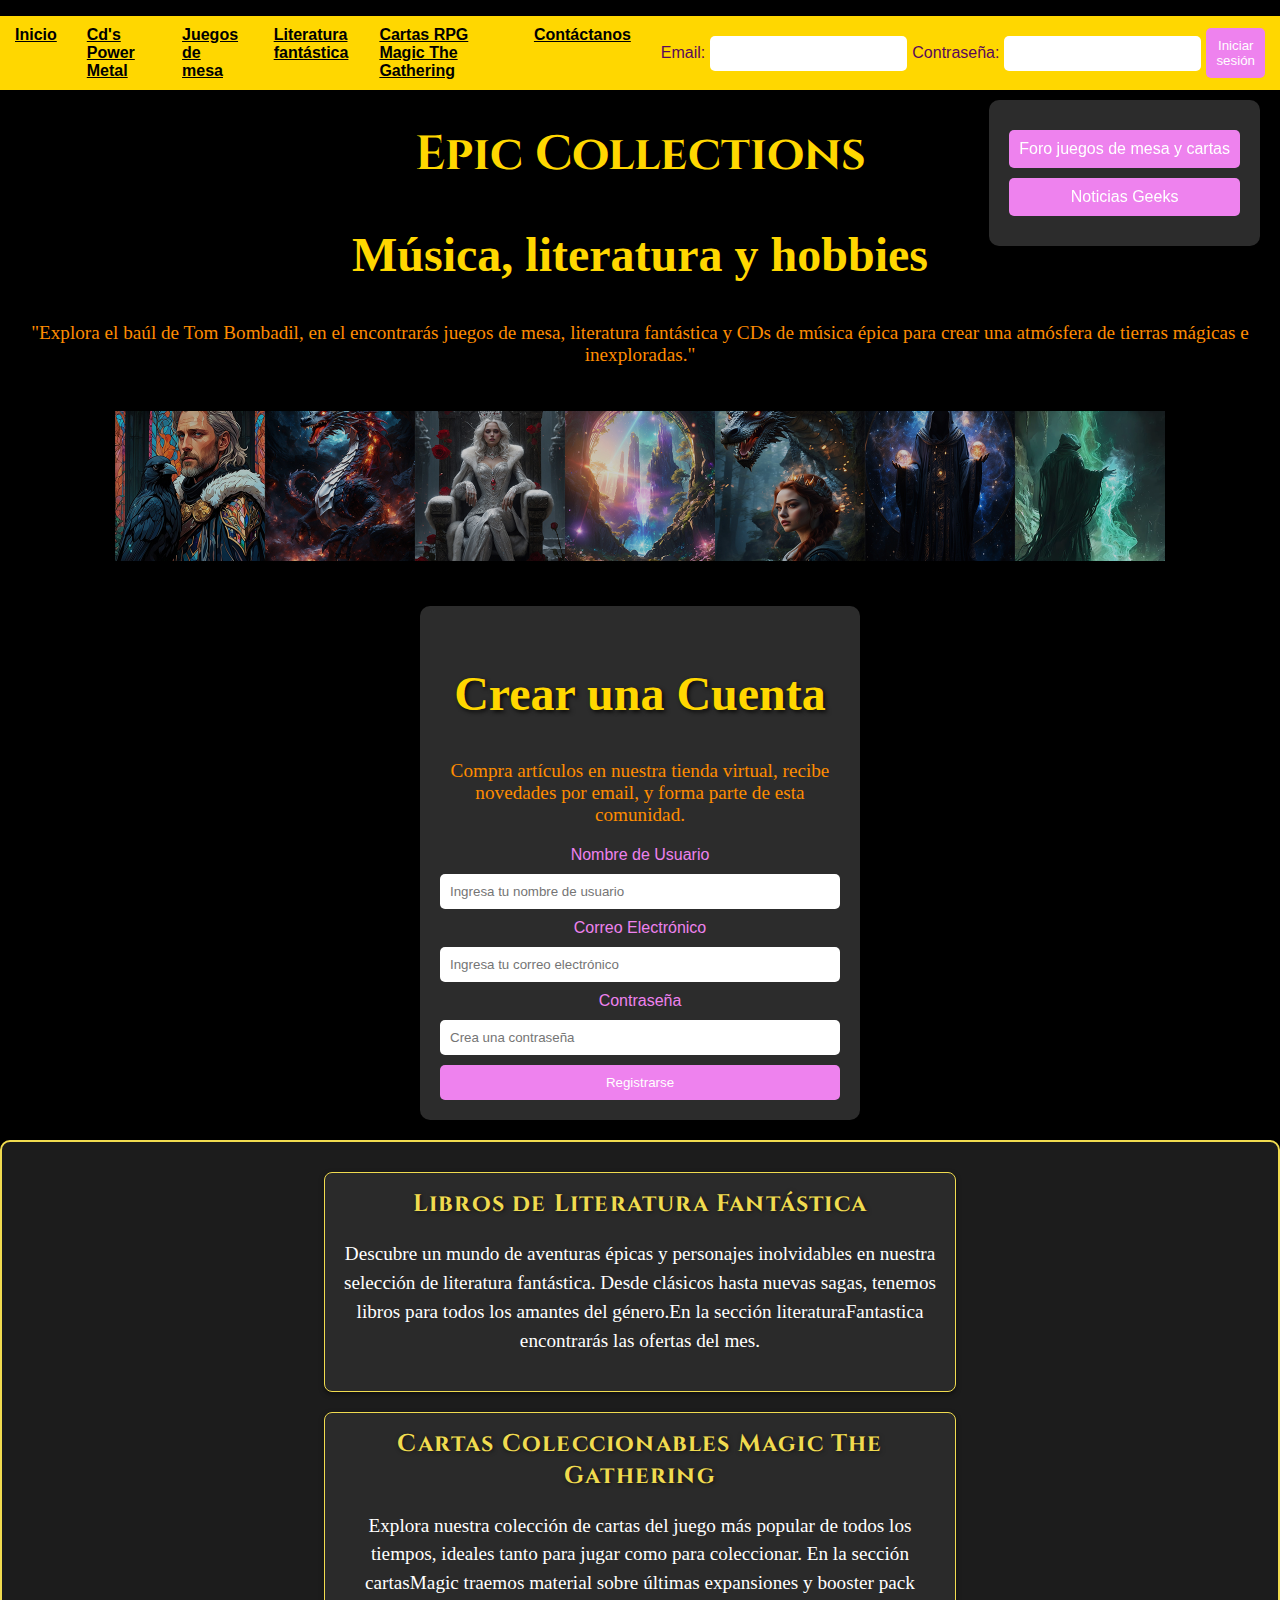
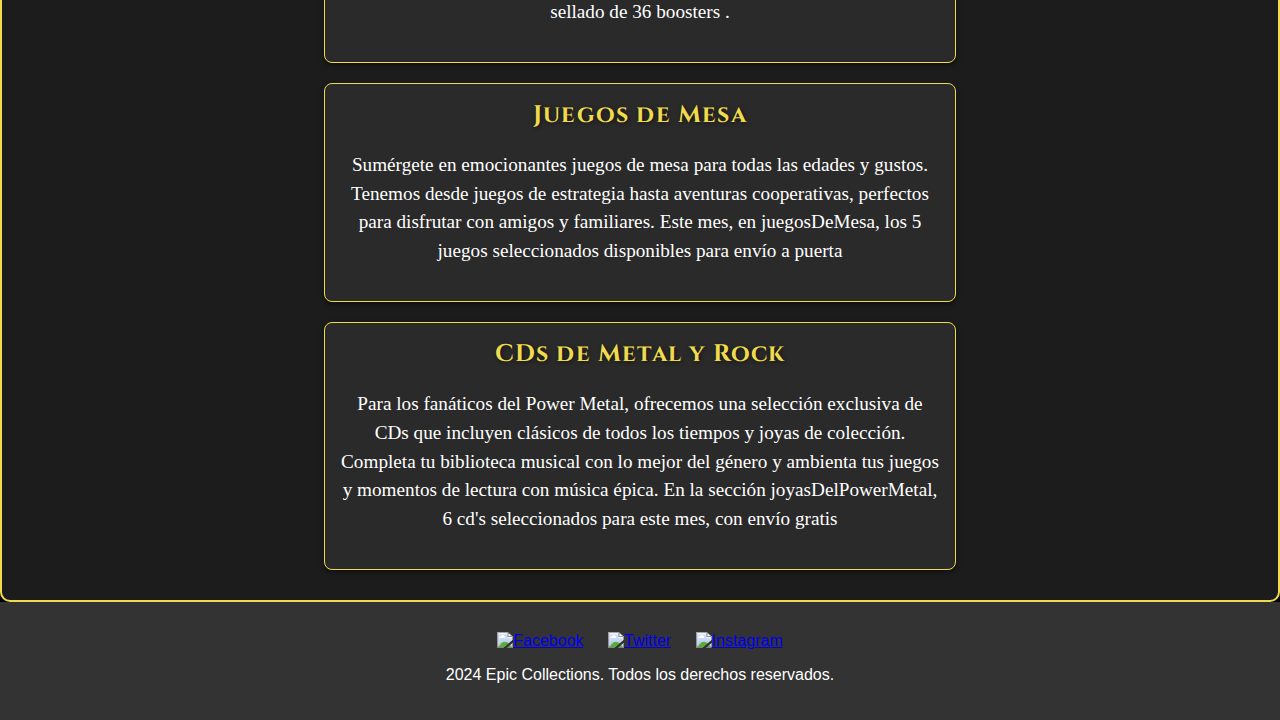
==== commit 1a370791: "Update index.html" ====
--- a/index.html
+++ b/index.html
@@ -41,13 +41,13 @@
         tierras mágicas e inexploradas."
       </p>
       <section class="gallery">
-        <img class="gallery__a" src="images/a.jpg" alt="Guerrero y cuervo">
-        <img class="gallery__a" src="images/b.jpg" alt="Dragón">
-        <img class="gallery__a" src="images/c.jpg" alt="Reina y rosas">
-        <img class="gallery__a" src="images/d.jpg" alt="Portal">
-        <img class="gallery__a" src="images/e.jpg" alt="Dama y dragón">
-        <img class="gallery__a" src="images/f.jpg" alt="Mago">
-        <img class="gallery__a" src="images/i.jpg" alt="Brujo">
+        <img class="gallery__a" src="a.jpg" alt="Guerrero y cuervo">
+        <img class="gallery__a" src="b.jpg" alt="Dragón">
+        <img class="gallery__a" src="c.jpg" alt="Reina y rosas">
+        <img class="gallery__a" src="d.jpg" alt="Portal">
+        <img class="gallery__a" src="e.jpg" alt="Dama y dragón">
+        <img class="gallery__a" src="f.jpg" alt="Mago">
+        <img class="gallery__a" src="i.jpg" alt="Brujo">
       </section>
       <section id="registro">
         <h2 class="h2">Crear una Cuenta</h2>
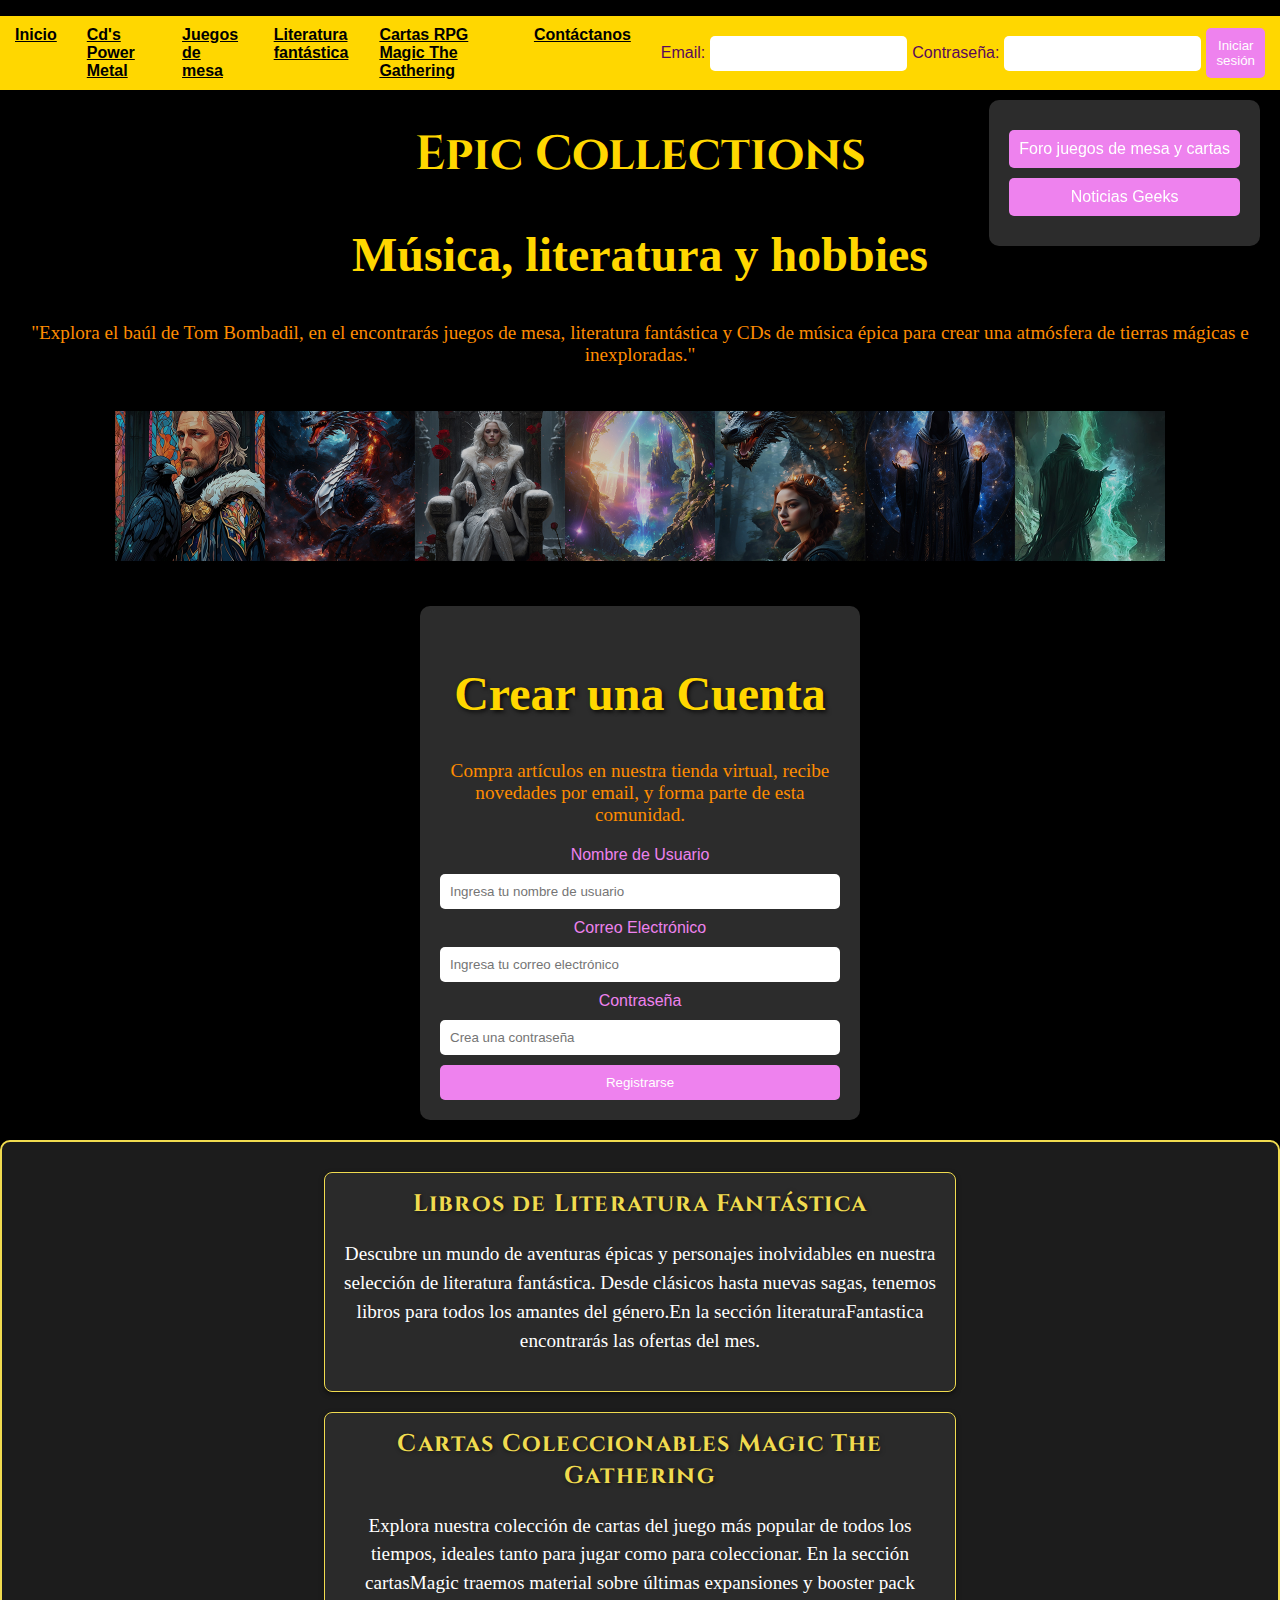
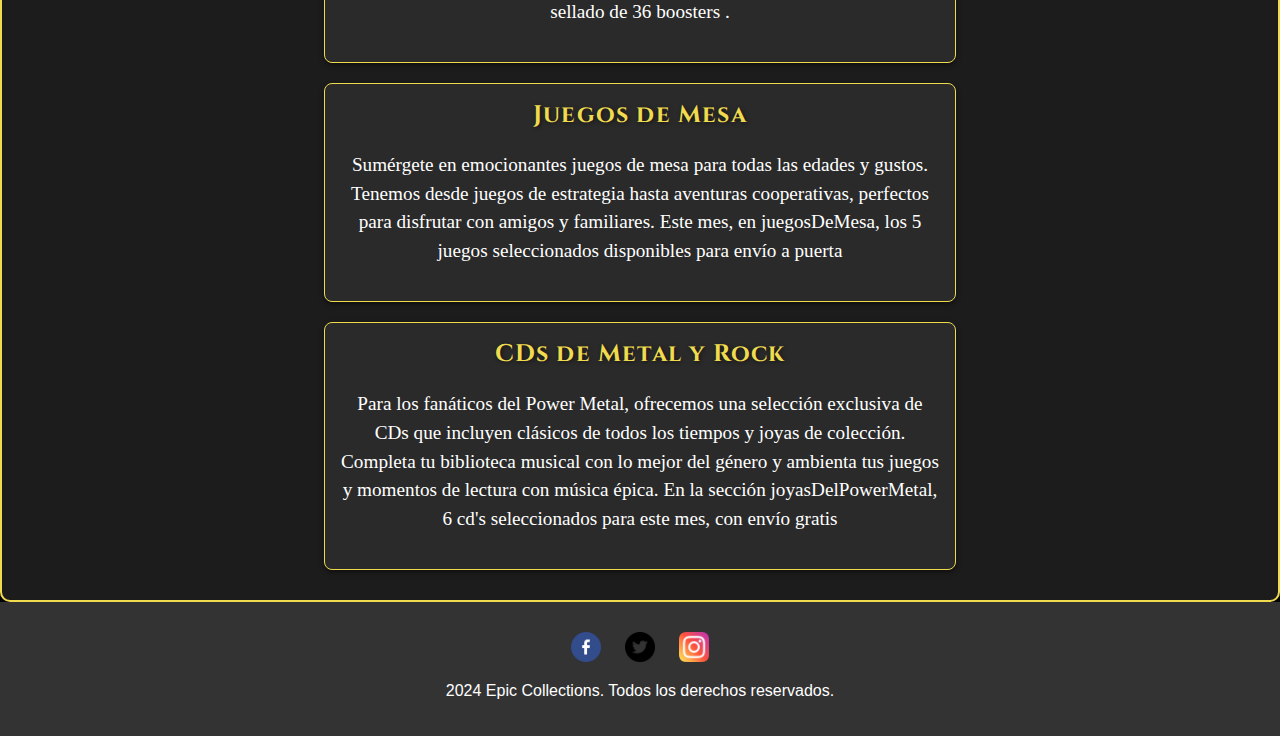
==== commit 495fb7b6: "Update index.html" ====
--- a/index.html
+++ b/index.html
@@ -113,9 +113,9 @@
     </aside>
     <footer class="footer">
         <div class="social-media">
-            <a href="https://www.facebook.com" target="_blank"><img src="images/facebook.png" alt="Facebook"></a>
-            <a href="https://www.twitter.com" target="_blank"><img src="images/gorjeo.png" alt="Twitter"></a>
-            <a href="https://www.instagram.com" target="_blank"><img src="images/instagram.png" alt="Instagram"></a>
+            <a href="https://www.facebook.com" target="_blank"><img src="facebook.png" alt="Facebook"></a>
+            <a href="https://www.twitter.com" target="_blank"><img src="gorjeo.png" alt="Twitter"></a>
+            <a href="https://www.instagram.com" target="_blank"><img src="instagram.png" alt="Instagram"></a>
         </div>
       <p class="parrafoFinal">
         2024 Epic Collections. Todos los derechos reservados.
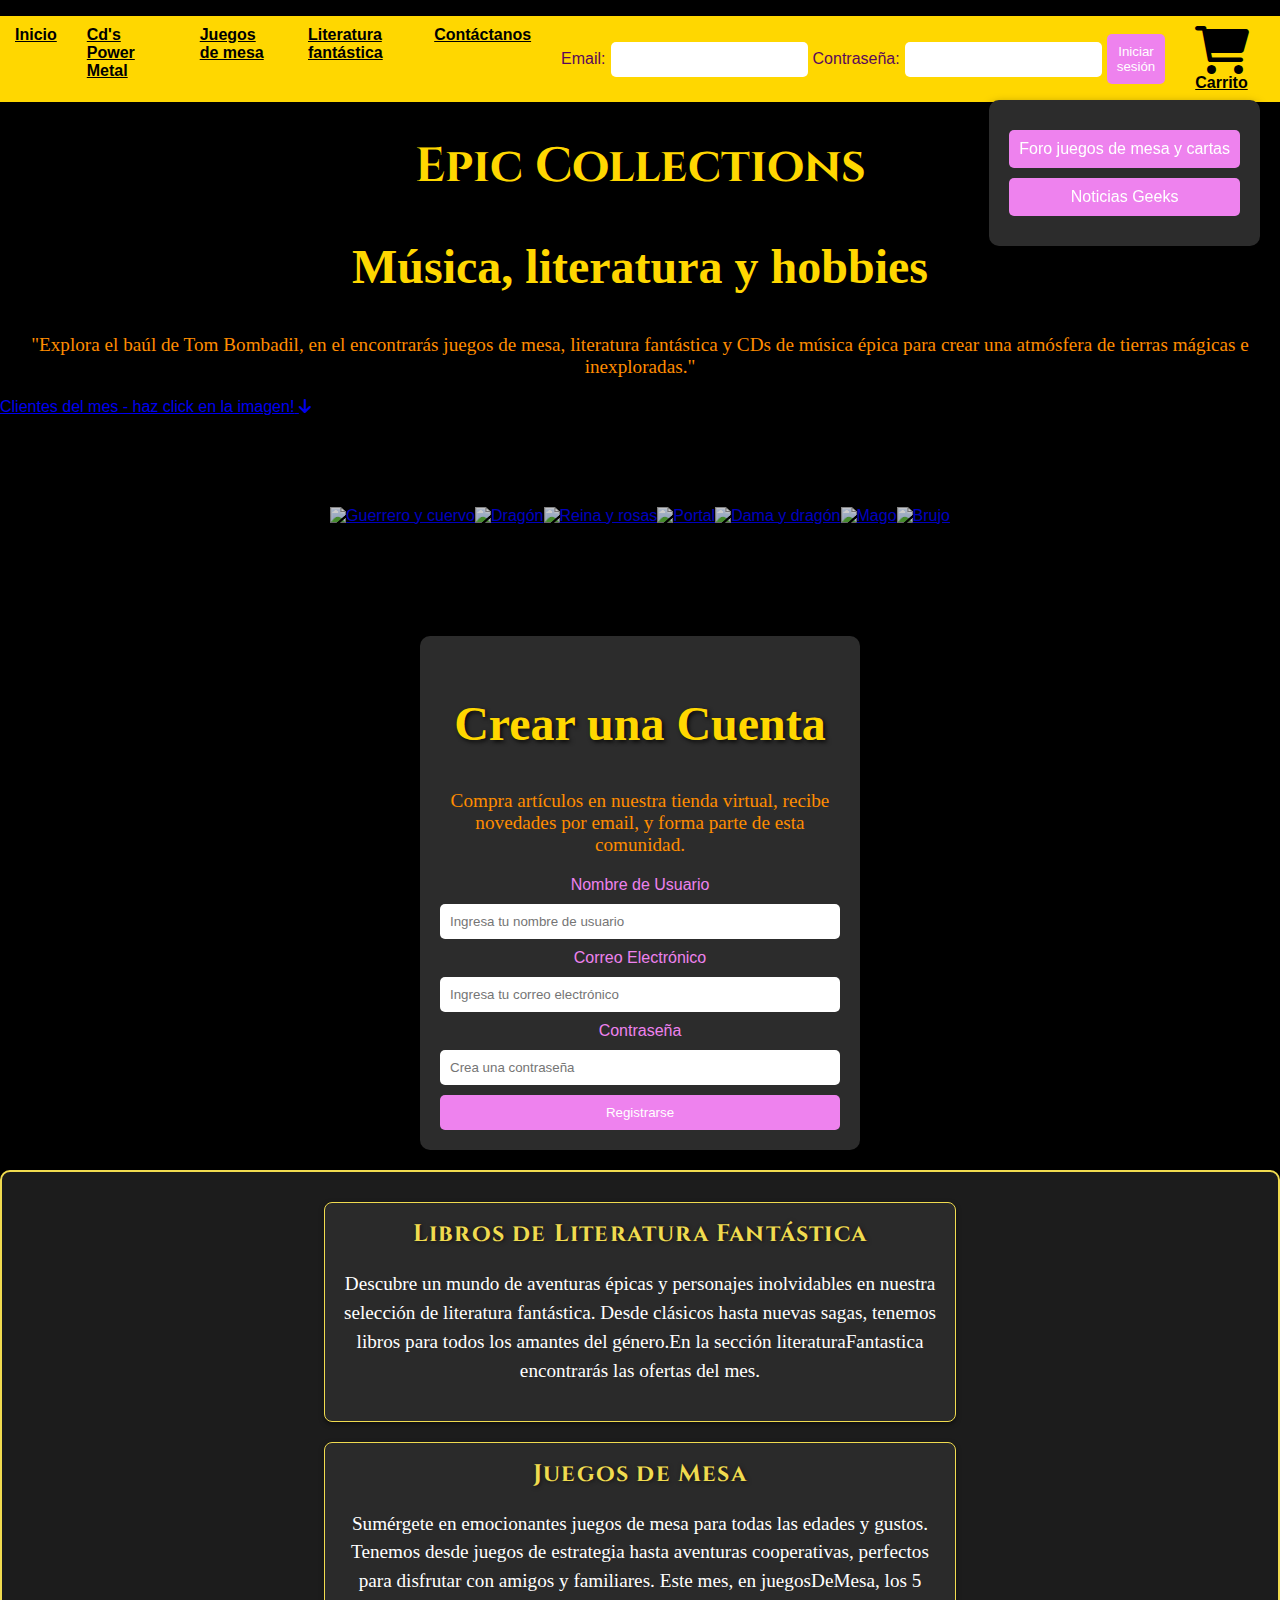
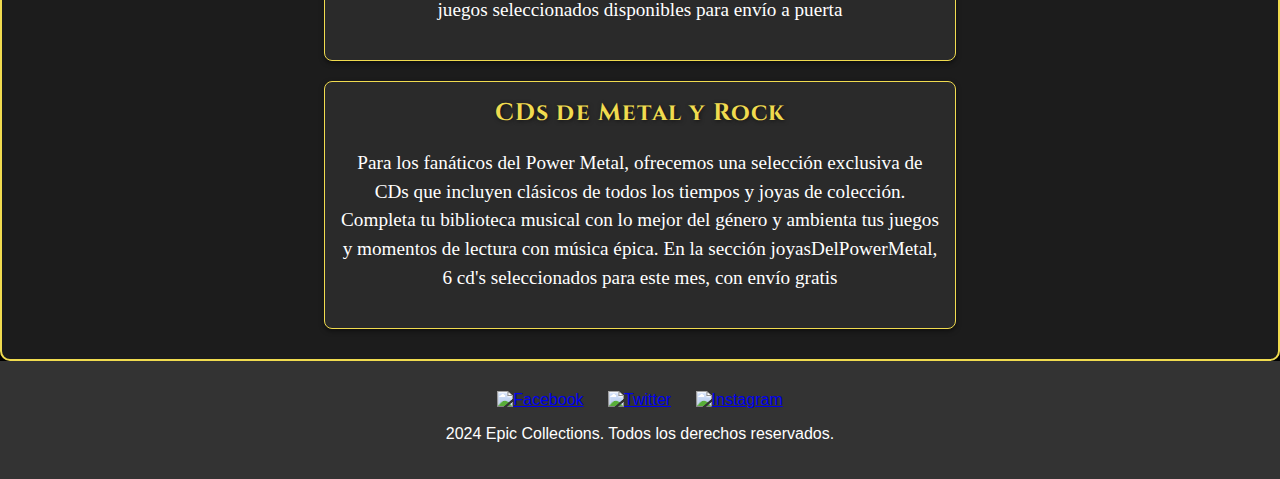
==== commit 99c6ac23: "Update index.html" ====
--- a/index.html
+++ b/index.html
@@ -9,6 +9,7 @@
     <meta name="description" content="esta página trata sobre compra y venta de coleccionables y hobbies">
     <meta name="keywords" content="cds,juegos,cartas,colecciones">
     <meta name="author" content="Ing.Tomas">
+    <link rel="stylesheet" href="https://cdnjs.cloudflare.com/ajax/libs/font-awesome/6.0.0-beta3/css/all.min.css">
   </head>
   <body>
     <header>
@@ -18,8 +19,7 @@
           <li><a href="cdsMetal&Rock.html">Cd's Power Metal</a></li>
           <li><a href="juegosDeMesa.html">Juegos de mesa</a></li>
           <li><a href="literaturaFantastica.html">Literatura fantástica</a></li>
-          <li><a href="cartasColeccionables.html">Cartas RPG Magic The Gathering</a></li>
-          <li><a href="Contactanos.html">Contáctanos</a></li>
+          <li><a href="contactanos.html">Contáctanos</a></li>
           <li class="login-container">
             <form id="login-form">
               <label for="email">Email:</label>
@@ -29,27 +29,47 @@
               <button type="submit">Iniciar sesión</button>
             </form>
           </li>
+          <li><a href="carrito.html"><i class="fas fa-shopping-cart fa-3x"></i> Carrito</a></li>
         </ul>
       </nav>
     </header>
     <main>
-      <h1 class="title">Epic Collections</h1>
-      <h2 class="h2">Música, literatura y hobbies</h2>
-      <p class="parrafo">
-        "Explora el baúl de Tom Bombadil, en el encontrarás juegos de mesa,
-        literatura fantástica y CDs de música épica para crear una atmósfera de
-        tierras mágicas e inexploradas."
-      </p>
-      <section class="gallery">
-        <img class="gallery__a" src="a.jpg" alt="Guerrero y cuervo">
-        <img class="gallery__a" src="b.jpg" alt="Dragón">
-        <img class="gallery__a" src="c.jpg" alt="Reina y rosas">
-        <img class="gallery__a" src="d.jpg" alt="Portal">
-        <img class="gallery__a" src="e.jpg" alt="Dama y dragón">
-        <img class="gallery__a" src="f.jpg" alt="Mago">
-        <img class="gallery__a" src="i.jpg" alt="Brujo">
-      </section>
-      <section id="registro">
+        <h1 class="title">Epic Collections</h1>
+        <h2 class="h2">Música, literatura y hobbies</h2>
+        <p class="parrafo">
+          "Explora el baúl de Tom Bombadil, en el encontrarás juegos de mesa,
+          literatura fantástica y CDs de música épica para crear una atmósfera de
+          tierras mágicas e inexploradas."
+        </p>
+        <section class="button-container">
+          <a href="clientesDelMes.html" class="button-clientes">
+            <span>Clientes del mes - haz click en la imagen!</span> <i class="fas fa-arrow-down"></i>
+          </a>
+        </section>
+        <section class="gallery">
+          <a href="clientesDelMes.html">
+            <img class="gallery__a" src="images/a.jpg" alt="Guerrero y cuervo">
+          </a>
+          <a href="clientesDelMes.html">
+            <img class="gallery__a" src="images/b.jpg" alt="Dragón">
+          </a>
+          <a href="clientesDelMes.html">
+            <img class="gallery__a" src="images/c.jpg" alt="Reina y rosas">
+          </a>
+          <a href="clientesDelMes.html">
+            <img class="gallery__a" src="images/d.jpg" alt="Portal">
+          </a>
+          <a href="clientesDelMes.html">
+            <img class="gallery__a" src="images/e.jpg" alt="Dama y dragón">
+          </a>
+          <a href="clientesDelMes.html">
+            <img class="gallery__a" src="images/f.jpg" alt="Mago">
+          </a>
+          <a href="clientesDelMes.html">
+            <img class="gallery__a" src="images/i.jpg" alt="Brujo">
+          </a>
+        </section>
+        <section id="registro">
         <h2 class="h2">Crear una Cuenta</h2>
         <p class="parrafo">
           Compra artículos en nuestra tienda virtual, recibe novedades por
@@ -73,15 +93,6 @@
             nuestra selección de literatura fantástica. Desde clásicos hasta
             nuevas sagas, tenemos libros para todos los amantes del género.En la
             sección literaturaFantastica encontrarás las ofertas del mes.
-          </p>
-        </article>
-        <article>
-          <h3>Cartas Coleccionables Magic The Gathering</h3>
-          <p class="parrafo">
-            Explora nuestra colección de cartas del juego más popular de todos
-            los tiempos, ideales tanto para jugar como para coleccionar. En la
-            sección cartasMagic traemos material sobre últimas expansiones y
-            booster pack sellado de 36 boosters .
           </p>
         </article>
         <article>
@@ -113,12 +124,30 @@
     </aside>
     <footer class="footer">
         <div class="social-media">
-            <a href="https://www.facebook.com" target="_blank"><img src="facebook.png" alt="Facebook"></a>
-            <a href="https://www.twitter.com" target="_blank"><img src="gorjeo.png" alt="Twitter"></a>
-            <a href="https://www.instagram.com" target="_blank"><img src="instagram.png" alt="Instagram"></a>
+            <a href="https://www.facebook.com" target="_blank"><img src="images/facebook.png" alt="Facebook"></a>
+            <a href="https://www.twitter.com" target="_blank"><img src="images/gorjeo.png" alt="Twitter"></a>
+            <a href="https://www.instagram.com" target="_blank"><img src="images/instagram.png" alt="Instagram"></a>
         </div>
       <p class="parrafoFinal">
         2024 Epic Collections. Todos los derechos reservados.
     </footer>
+    <script>
+    const images = document.querySelectorAll('.gallery__a');
+    images.forEach(image => {
+    image.addEventListener('mouseenter', () => {
+        images.forEach(img => img.classList.remove('active'));
+        image.classList.add('active');
+      });
+    });
+    images.forEach(image => {
+    image.addEventListener('mouseleave', () => {
+        image.classList.remove('active');
+      });
+    });
+    </script>
+    <script src="script.js" type="module" defer></script>
+    <script src="script2.js" type="module" defer></script>
+    <script src="script3.js" type="module" defer></script>
+    
   </body>
-</html> 
+</html>
